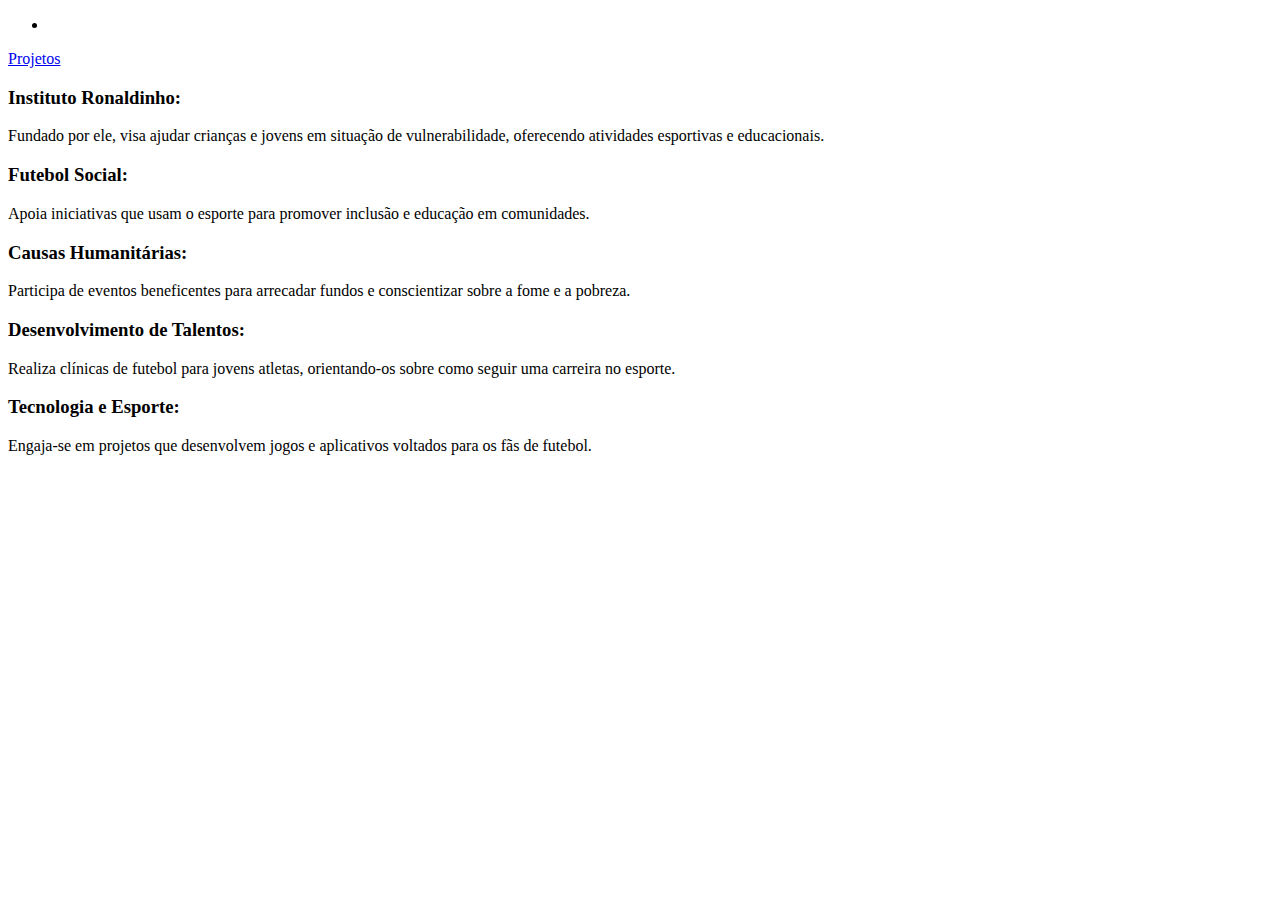
==== projetos.html @ 363a02e1 "commit 1" ====
<!DOCTYPE html>
<html lang="en">
<head>
    <meta charset="UTF-8">
    <meta name="viewport" content="width=device-width, initial-scale=1.0">
    <title>Document</title>
    <link rel="stylesheet" href=".css">
</head>
<body>
    
</body>
<nav>
    <ul>
    

        <li>
        </ul>
    </nav>
    <body>
    </html>
            <a href="projetos.html"> Projetos</a>
        </li>
        <h3>Instituto Ronaldinho:</h3>
        <p>
            Fundado por ele, visa ajudar crianças e jovens em situação de vulnerabilidade, oferecendo atividades esportivas e educacionais.
        </p>
        <h3>Futebol Social:</h3>
        <p>Apoia iniciativas que usam o esporte para promover inclusão e educação em comunidades.

        </p>
        <h3>Causas Humanitárias:</h3>
        <p>
            Participa de eventos beneficentes para arrecadar fundos e conscientizar sobre a fome e a pobreza.
        </p>
<h3>Desenvolvimento de Talentos:</h3>
<p>
    Realiza clínicas de futebol para jovens atletas, orientando-os sobre como seguir uma carreira no esporte.
</p>
<h3>Tecnologia e Esporte: </h3>
<p>
    Engaja-se em projetos que desenvolvem jogos e aplicativos voltados para os fãs de futebol.
</p>
      
    </ul>
</nav>
</body>
</html>
---- .css ----
body{
    background-color: white;
    background-image: url(https://wallpapers.com/images/hd/number-10-ronaldinho-1l6odesm6ov49o6o.jpg);
    color: white;
    font-family: Arial, Helvetica, sans-serif;
}
ul{
    display: flex;
    justify-content: space-between;
    list-style-type: none;
    align-items: center;
    padding: 16px;

}
a{
    color: yellow;
    text-decoration: none;
}   

img {
    width: 150px;
    height: 150x;
    border-radius: 50%;
    border: 5px solid black;
}
.center{
    text-align: center; 
}
footer {
    text-align: center;
    justify-content: center;
    align-items: center;
}
.instagram{
    margin: 10px;
    width: 9vh;
    height: 9vh;
    border: none;
    border-radius: 9px;
}
.youtube{
    margin: 10px;
    width: 9vh;
    height: 9vh;
    border: none;
    border-radius: 9px;
}
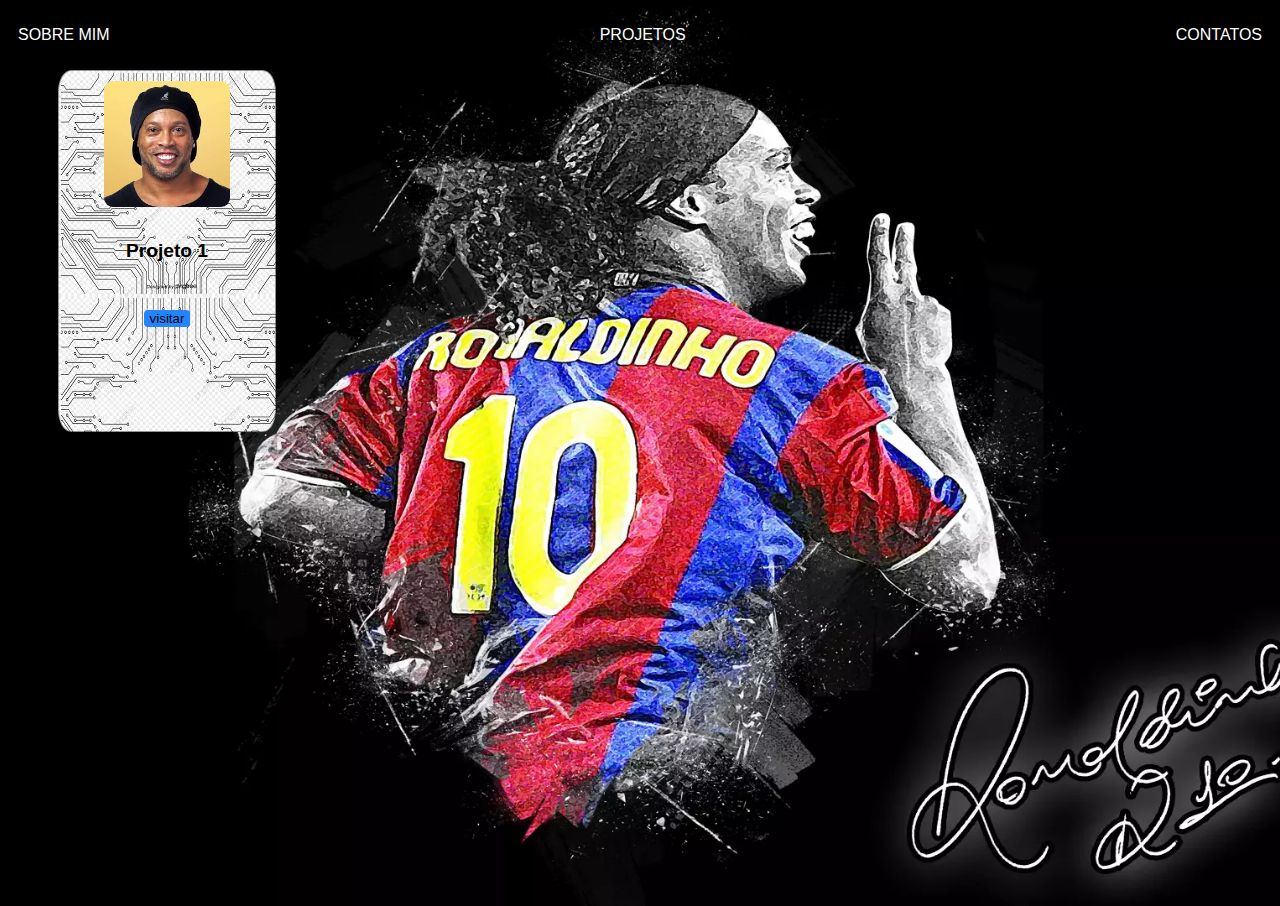
==== commit b3b36b01: "O Bruxo" ====
--- a/projetos.html
+++ b/projetos.html
@@ -4,44 +4,36 @@
     <meta charset="UTF-8">
     <meta name="viewport" content="width=device-width, initial-scale=1.0">
     <title>Document</title>
-    <link rel="stylesheet" href=".css">
+    <link rel="stylesheet" href="estilo.css">
+   
 </head>
 <body>
-    
-</body>
-<nav>
-    <ul>
-    
-
-        <li>
-        </ul>
-    </nav>
-    <body>
-    </html>
-            <a href="projetos.html"> Projetos</a>
+    <nav>
+        <ul>
+            <li>
+                <a>SOBRE MIM</a>
+            </li>
+            <li>
+                <a href="projetos.html" >PROJETOS</a>
+            </li>
+            <li>
+            <a >CONTATOS</a>
         </li>
-        <h3>Instituto Ronaldinho:</h3>
-        <p>
-            Fundado por ele, visa ajudar crianças e jovens em situação de vulnerabilidade, oferecendo atividades esportivas e educacionais.
-        </p>
-        <h3>Futebol Social:</h3>
-        <p>Apoia iniciativas que usam o esporte para promover inclusão e educação em comunidades.
-
-        </p>
-        <h3>Causas Humanitárias:</h3>
-        <p>
-            Participa de eventos beneficentes para arrecadar fundos e conscientizar sobre a fome e a pobreza.
-        </p>
-<h3>Desenvolvimento de Talentos:</h3>
-<p>
-    Realiza clínicas de futebol para jovens atletas, orientando-os sobre como seguir uma carreira no esporte.
-</p>
-<h3>Tecnologia e Esporte: </h3>
-<p>
-    Engaja-se em projetos que desenvolvem jogos e aplicativos voltados para os fãs de futebol.
-</p>
-      
     </ul>
 </nav>
+<main>
+ 
+    <div class="cards">
+        <div class="card">
+            <img src="ronaldinho.png" alt="logo" class="Ronaldinho">  
+        <strong>
+            <p>Projeto 1</p>
+        </strong>
+        <button type="submit">visitar</button>
+    </div>
+    </div>
+</main>
+ 
+   
 </body>
 </html>--- a/estilo.css
+++ b/estilo.css
@@ -0,0 +1,128 @@
+body {
+    background-image: url(wallpaper.webp);
+    background-position: center;
+    background-repeat: no-repeat;
+    background-size: cover;
+    height: 98vh;
+    color: aliceblue;
+    font-family: Arial, Helvetica, sans-serif;
+}
+ul{
+    display: flex;
+    justify-content: space-between;
+    list-style-type: none;
+    align-items: center;
+    padding: 10px;
+}
+a{
+    color:aliceblue;
+    text-decoration: none;
+    transition: .5s ease;
+    color: #ffffff;
+   
+}
+img{
+    width: 150px;
+    height: 150px;
+    border-radius: 50%;
+    border: 5px solid #ffd900;
+}
+.center{
+    text-align: center;
+}
+h1{
+    color: #ff0000;
+}
+ 
+.content
+{
+    height: 19vh;
+}
+ 
+footer{
+    color: #6d0000;
+    text-align: center;
+    justify-content: center;
+    align-items: center;
+}
+ 
+ 
+.youtube
+{
+    margin: 10px;
+    width: 7vh;
+    height: 7vh;
+    border: none;
+    transition: .3s;
+    border-radius: 12px;
+}
+ 
+.X{
+    margin: 10px;
+    width: 7vh;
+    height: 7vh;
+    border: none;
+    transition: .3s;
+    border-radius: 12px;
+ 
+}
+ 
+.instagram{
+    margin: 10px;
+    width: 7vh;
+    height: 7vh;
+    border: none;
+    border-radius: 12px;
+}
+.container
+{
+    padding: 0px 50px;
+}
+nav a:hover
+{
+    color:#b7b7b7;
+    background-color: #144076;
+    border-radius: 6px;
+    font-weight: 600;
+   
+}
+main{
+   padding: 0px 50px;
+}
+form{
+    padding: 0px 50px;
+}
+ 
+.card{
+    border-radius: 6%;
+    border: 1px solid rgba(0, 0, 0, 0.4);
+    width: 24vh;
+    height: 40vh;
+    text-align: center;
+    background-image: url(borda.png);
+    color: rgb(4, 0, 255);
+    }
+ 
+.card p
+{
+    height: 50px;
+    color: #000;
+    font-size: 1.2rem;
+}
+ 
+.card button
+{
+    border: none;
+    align-items: center;
+    justify-content: center;
+    border-radius: 4px;
+    background: #2285ff;
+}
+.Ronaldinho
+{
+ border: none;
+ margin: 10px;
+ width: 14vh;
+ height: 14vh;
+ border-radius: 9px;
+}